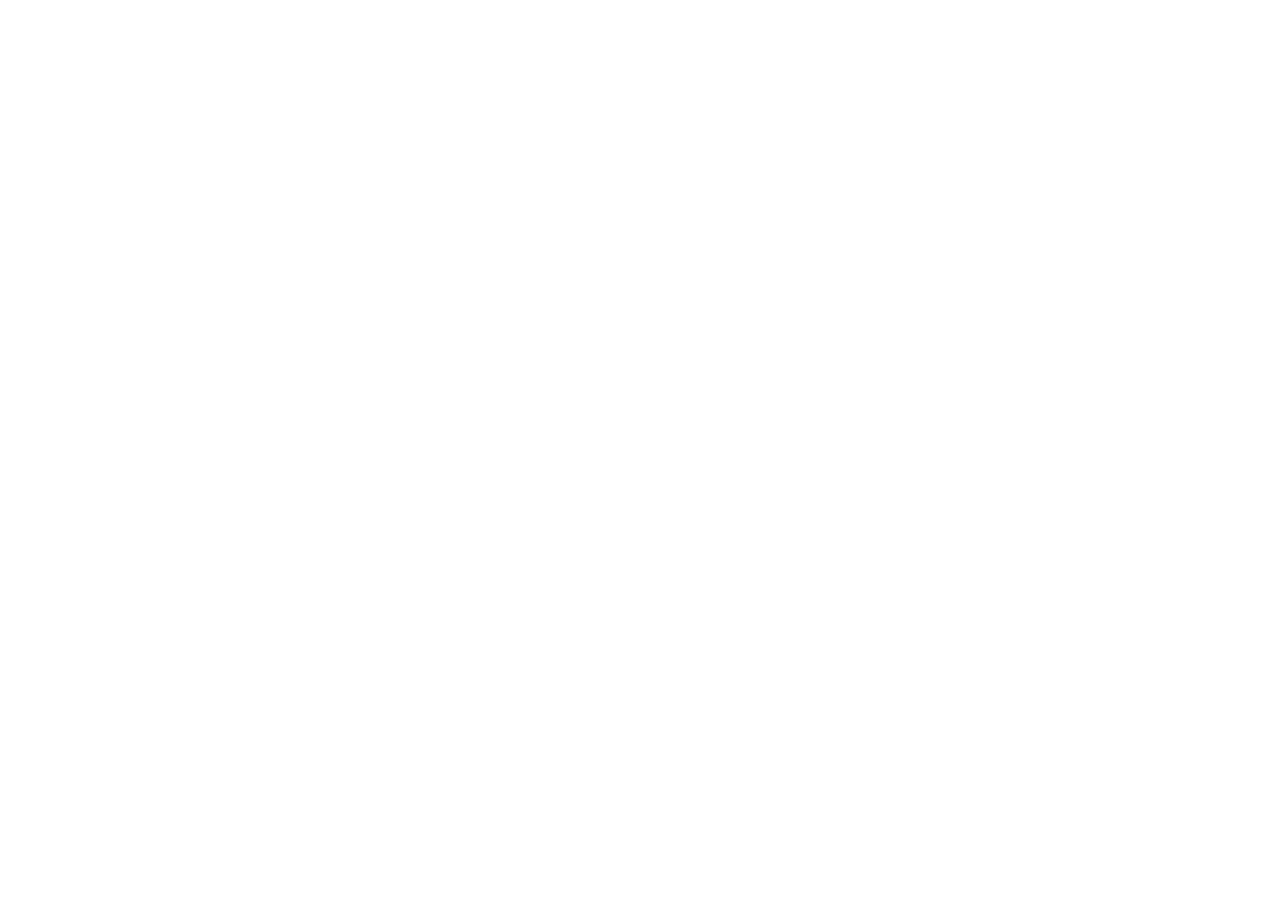
==== index.html @ de092c86 "Empezando proyecto" ====
<!DOCTYPE html>
<html>
    <head>
        <meta charset="utf-8">
        <meta http-equiv="X-UA-Compatible" content="IE=edge">
        <title>BlogDeCafé</title>
        <meta name="description" content="">
        <meta name="viewport" content="width=device-width, initial-scale=1">
        <link rel="stylesheet" href="css/normalize.css">
    </head>
    <body>
      
        <script src="" async defer></script>
    </body>
</html>
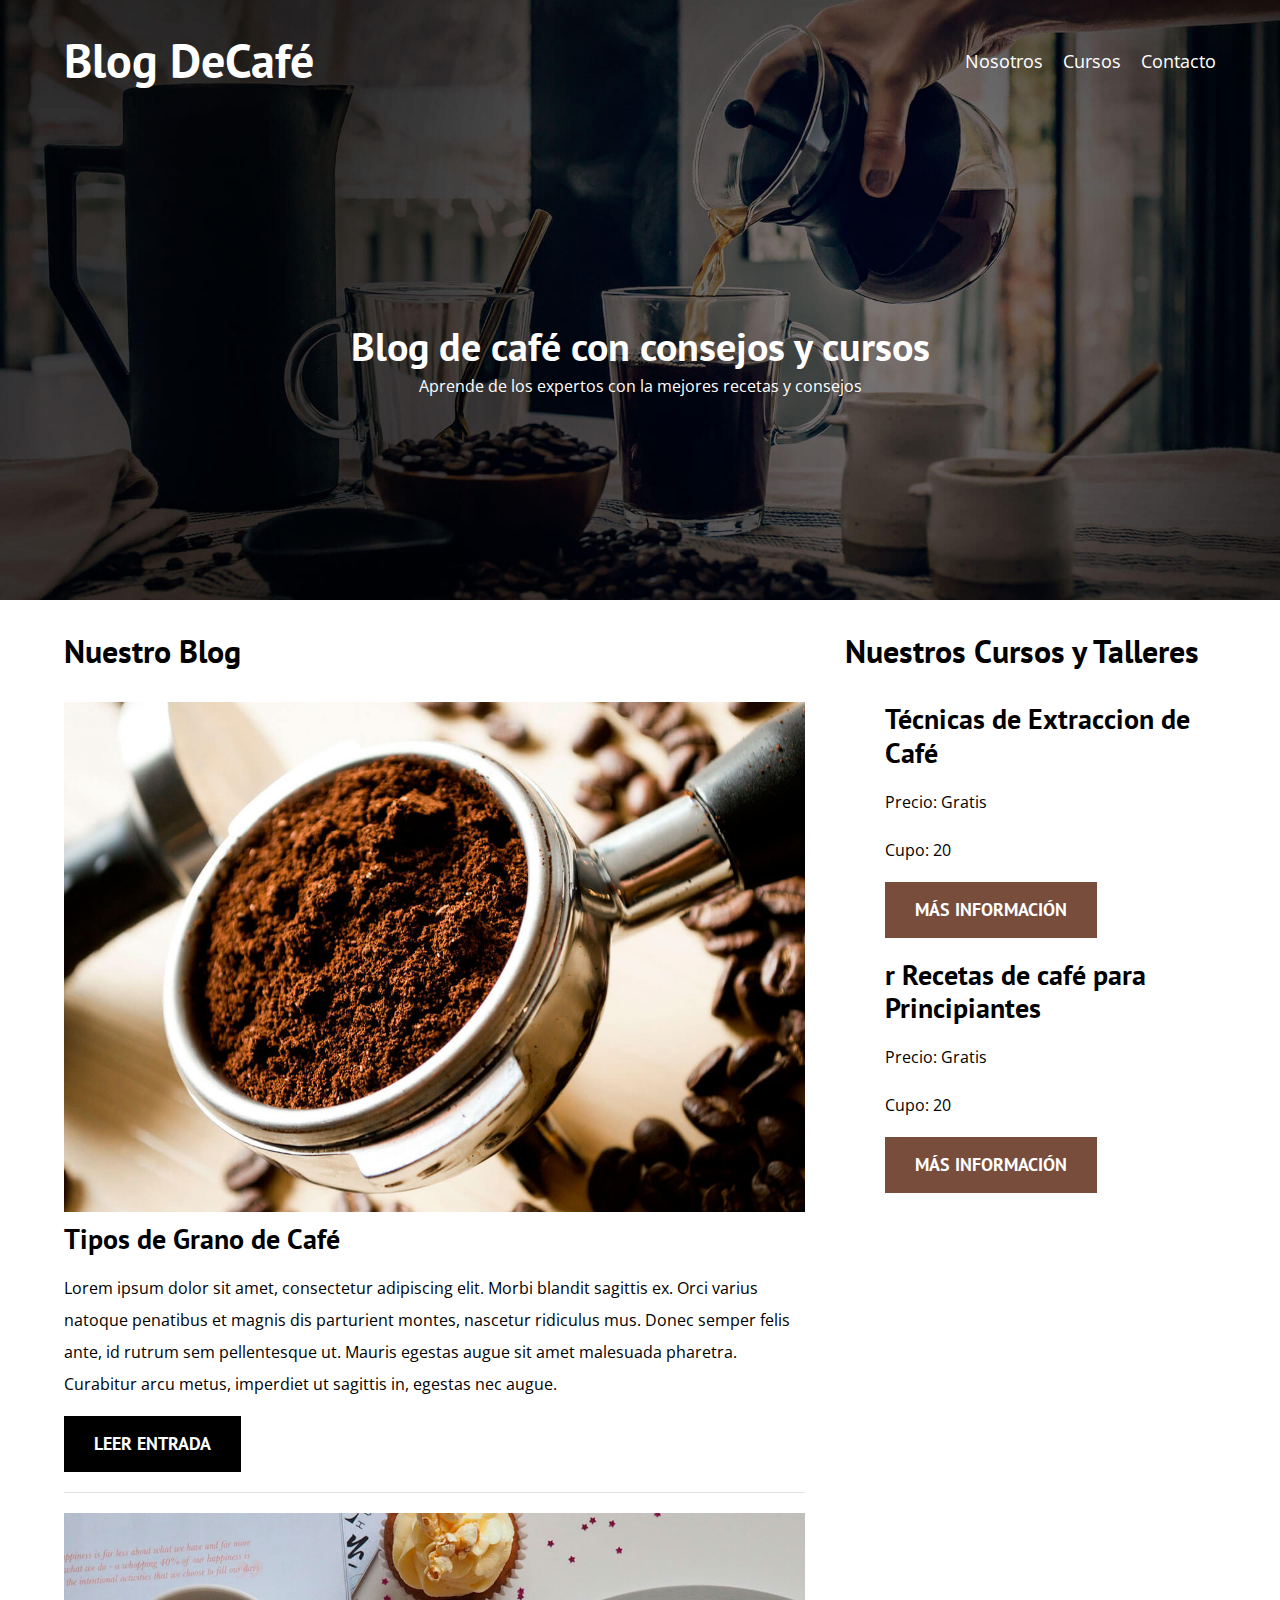
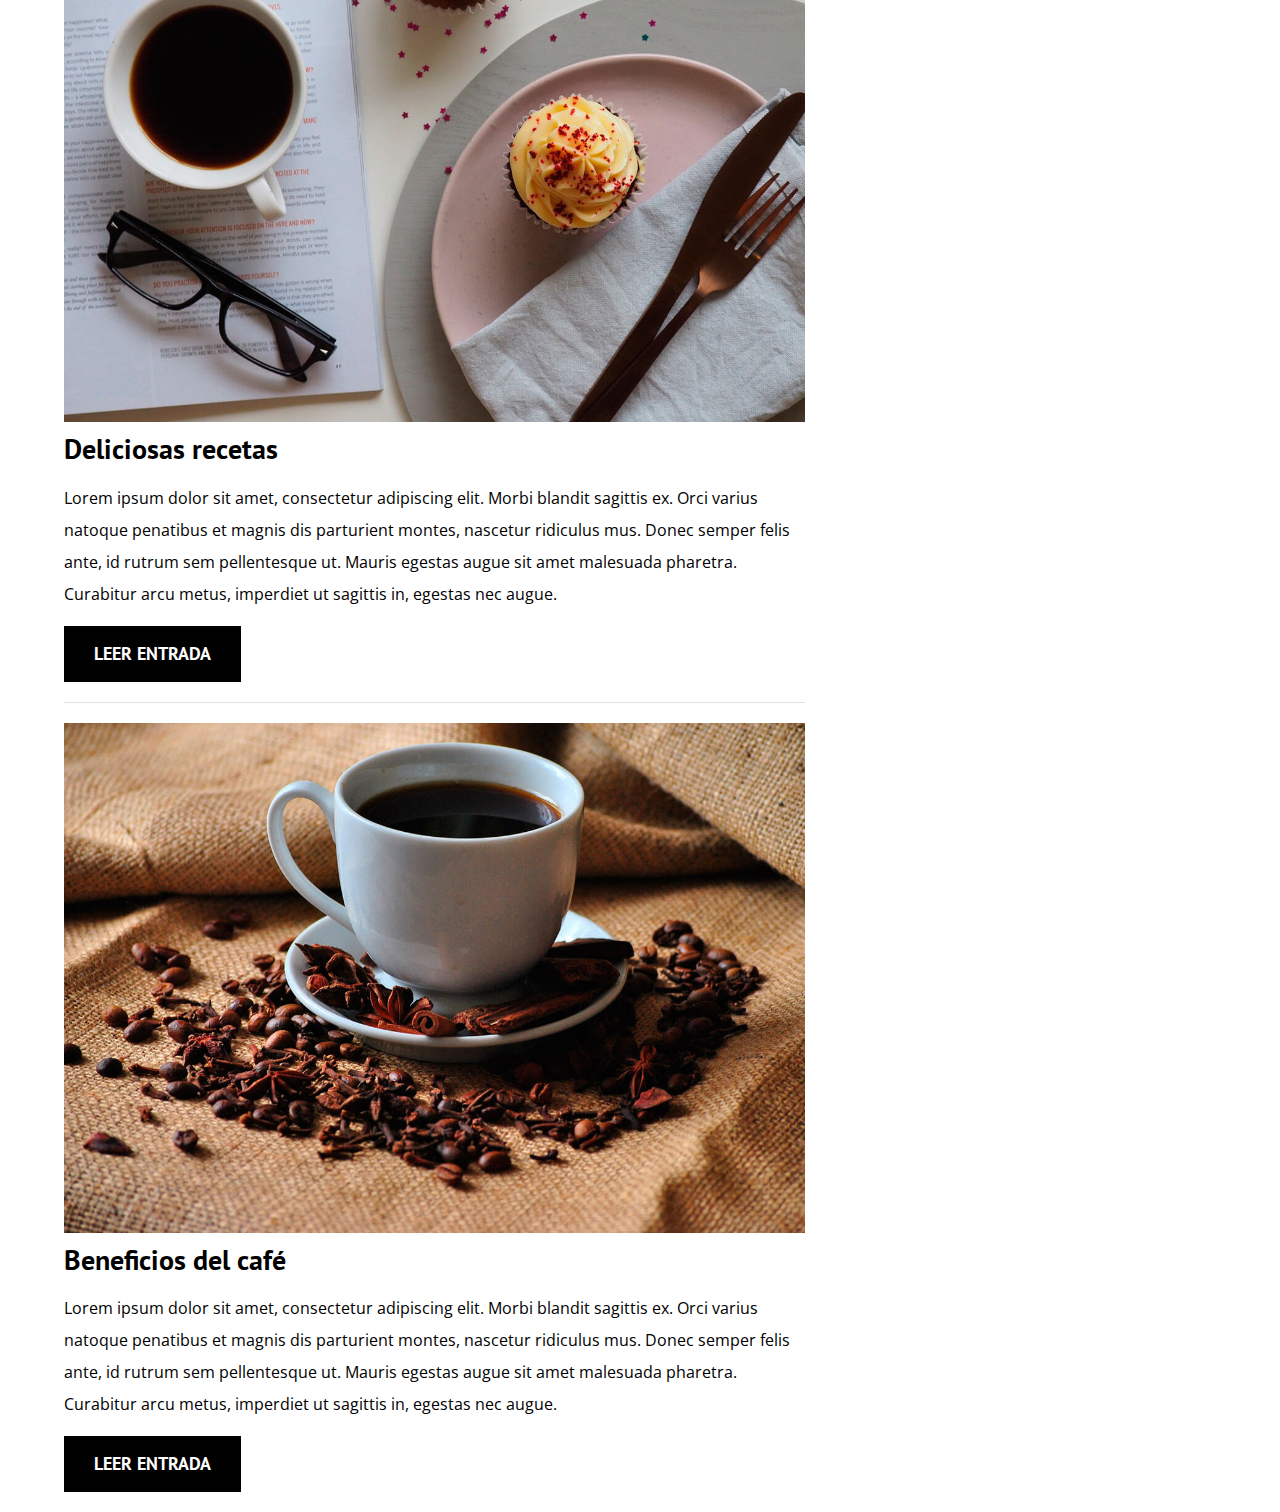
==== commit 07463827: "avance de pagina" ====
--- a/index.html
+++ b/index.html
@@ -1,15 +1,111 @@
 <!DOCTYPE html>
-<html>
+<html lang="en">
     <head>
         <meta charset="utf-8">
         <meta http-equiv="X-UA-Compatible" content="IE=edge">
         <title>BlogDeCafé</title>
-        <meta name="description" content="">
         <meta name="viewport" content="width=device-width, initial-scale=1">
         <link rel="stylesheet" href="css/normalize.css">
+        <link href="https://fonts.googleapis.com/css2?family=Open+Sans:ital,wght@0,300..800;1,300..800&family=PT+Sans:ital,wght@0,400;0,700;1,400;1,700&display=swap" rel="stylesheet">
+        <link rel="stylesheet" href="css/style.css">
+
+
     </head>
     <body>
       
-        <script src="" async defer></script>
+        <header class="header">
+
+        <div class="contenedor">
+            <div class="barra">
+                <a class="logo" href="index.html">
+                    <h1 class="logo__nombre"> Blog <span class="logo_bold"> DeCafé </span></h1>
+
+                </a>
+
+                <nav class="navegacion">
+                    <a href="nosotros.html" class="navegacion_enlace">Nosotros</a>
+                    <a href="cursos.html" class="navegacion_enlace">Cursos</a>
+                    <a href="contacto.html" class="navegacion_enlace">Contacto</a>
+                </nav>
+            </div>
+        </div>
+
+        <div class="header_texto">
+            <h2 class="no-margin"> Blog de café con consejos y cursos </h2>
+            <p class="no-margin"> Aprende de los expertos con la mejores recetas y consejos </p>
+</div>
+        </header>
+
+        <div class="contenedor contenido-principal">
+            <main class="blog">
+                <h3> Nuestro Blog </h3>
+
+                <article class="entrada">
+                    <div class="entrada_imagen">
+                        <img src="img/blog1.jpg" alt="imagen blog">
+                    </div>
+
+                    <div class="entrada_contenido">
+                        <h4 class="no-margin"> Tipos de Grano de Café </h4>
+                            <p> Lorem ipsum dolor sit amet, consectetur adipiscing elit. Morbi blandit sagittis ex. Orci varius natoque penatibus et magnis dis parturient montes, nascetur ridiculus mus. Donec semper felis ante, id rutrum sem pellentesque ut. Mauris egestas augue sit amet malesuada pharetra. Curabitur arcu metus, imperdiet ut sagittis in, egestas nec augue. </p>
+                            <a href="entrada.html" class="boton boton--primario"> Leer Entrada </a>                
+                    </div>
+                </article>
+
+                <article class="entrada">
+                    <div class="entrada_imagen">
+                        <img src="img/blog2.jpg" alt="imagen blog">
+                    </div>
+
+                    <div class="entrada_contenido">
+                        <h4 class="no-margin"> Deliciosas recetas </h4>
+                            <p> Lorem ipsum dolor sit amet, consectetur adipiscing elit. Morbi blandit sagittis ex. Orci varius natoque penatibus et magnis dis parturient montes, nascetur ridiculus mus. Donec semper felis ante, id rutrum sem pellentesque ut. Mauris egestas augue sit amet malesuada pharetra. Curabitur arcu metus, imperdiet ut sagittis in, egestas nec augue. </p>
+                            <a href="entrada.html" class="boton boton--primario"> Leer Entrada </a>                
+                    </div>
+                </article>
+
+                <article class="entrada">
+                    <div class="entrada_imagen">
+                        <img src="img/blog3.jpg" alt="imagen blog">
+                    </div>
+
+                    <div class="entrada_contenido">
+                        <h4 class="no-margin"> Beneficios del café </h4>
+                            <p> Lorem ipsum dolor sit amet, consectetur adipiscing elit. Morbi blandit sagittis ex. Orci varius natoque penatibus et magnis dis parturient montes, nascetur ridiculus mus. Donec semper felis ante, id rutrum sem pellentesque ut. Mauris egestas augue sit amet malesuada pharetra. Curabitur arcu metus, imperdiet ut sagittis in, egestas nec augue. </p>
+                            <a href="entrada.html" class="boton boton--primario"> Leer Entrada </a>                
+                    </div>
+                </article>
+
+            </main>
+            <aside class="sidebar">
+                <h3> Nuestros Cursos y Talleres </h3>
+                
+                <ul class="cursos .no-padding">
+                    <li class="widget-curso">
+                        <h4 class="no-margin"> Técnicas de Extraccion de Café </h4>
+                        <p class="widget-curso_label"> Precio:
+                            <span class="widget-curso_info"> Gratis </span>
+                        </p>
+                        <p class="widget-curso_label"> Cupo:
+                            <span class="widget-curso_info"> 20 </span>
+                        </p>
+                        <a href="entrada.html" class="boton boton--secundario"> Más Información </a>  
+                    </li>
+
+                    <li class="widget-curso">
+                        <h4 class="no-margin"> r Recetas de café para Principiantes </h4>
+                        <p class="widget-curso_label"> Precio:
+                            <span class="widget-curso_info"> Gratis </span>
+                        </p>
+                        <p class="widget-curso_label"> Cupo:
+                            <span class="widget-curso_info"> 20 </span>
+                        </p>
+                        <a href="entrada.html" class="boton boton--secundario"> Más Información </a>  
+                    </li>
+
+                </lu>
+            </aside>
+        </div>
+
     </body>
 </html>--- a/css/style.css
+++ b/css/style.css
@@ -0,0 +1,167 @@
+:root {
+    --fuenteHeading: 'PT Sans', sans-serif;
+    --fuenteParrafos: 'Open Sans', sans-serif;
+
+    --primario: #784D3C;
+    --gris: #e1e1e1;
+    --blanco: #ffffff;
+    --negro: #000000;
+}
+html {
+    box-sizing: border-box;
+    font-size: 62.5%; /* 1rem = 10px*/
+}
+*, *:before, *:after {
+    box-sizing: inherit;
+}
+body {
+    font-family: var(--fuenteParrafos);
+    font-size: 1.6rem;
+    line-height: 2;
+}
+
+/* Globales */
+
+.contenedor {
+    max-width: 120rem;
+    width: 90%;
+    margin: 0 auto;
+}
+a {
+    text-decoration: none;
+}
+h1, h2, h3, h4 {
+    font-family: var(--fuenteHeading);
+    line-height: 1.2;
+}
+h1 {
+    font-size: 4.8rem;
+}
+h2 {
+    font-size: 4rem;
+}
+h3 {
+    font-size: 3.2rem;
+}
+h4 {
+    font-size: 2.8rem; 
+}
+img {
+    max-width: 100%;
+}
+
+/** Utilidades **/
+
+.no-margin {
+    margin: 0;
+}
+.no-padding {
+    padding: 0;
+}
+.centrar-texto {
+    text-align: center;
+}
+
+/** Header **/
+.header {
+    background-image: url(../img/banner.jpg) ;
+    height: 60rem;
+    background-size: cover;
+    background-repeat: no-repeat;
+    background-position: center center;
+}
+.header_texto {
+    text-align: center;
+    color: var(--blanco);
+    margin-top: 5rem;
+}
+@media (min-width: 768px) {
+    .header_texto {
+        margin-top: 20rem;
+    }
+}
+
+@media (min-width: 768px) {
+    .barra { 
+        display: flex;
+        justify-content: space-between;
+        align-items: center; 
+    }
+}
+.logo {
+    color: var(--blanco);
+}
+.logo_nombre {
+    font-weight: 400;
+}
+.logo_bold{
+    font-weight: 700;
+}
+
+
+@media (min-width: 768px) {
+    .navegacion {
+        display: flex;
+        gap: 2rem;
+    }
+}
+.navegacion_enlace {
+    display: block;
+    text-align: center;
+    font-size: 1.8rem;
+    color: var(--blanco);
+}
+
+@media (min-width:768px) {
+    .contenido-principal {
+        display: grid;
+        grid-template-columns: 2fr 1fr;
+        column-gap: 4rem;
+    }
+}
+
+.entrada {
+    border-bottom: 1px solid var(--gris);
+    margin-bottom: 2rem;
+}
+.entrada:last-of-type {
+    border: none;
+    margin-bottom: 0;
+}
+.boton {
+    display: block;
+    font-family: var(--fuenteHeading);
+    color: var(--blanco);
+    text-align: center;
+    padding: 1rem 3rem;
+    font-size: 1.8rem;
+    text-transform: uppercase;
+    font-weight: 700;
+    margin-bottom: 2rem;
+}
+@media (min-width: 768px) {
+    .boton {
+        display: inline-block;
+    }
+}
+.boton--primario {
+    background-color: var(--negro);
+}
+.boton--secundario {
+    background-color: var(--primario);
+}
+
+.cursos {
+    list-style: none;
+}
+
+.widget-curso {
+border-bottom: ;
+}
+.widget-curso_label{
+
+}
+
+.widget-curso_info {
+
+}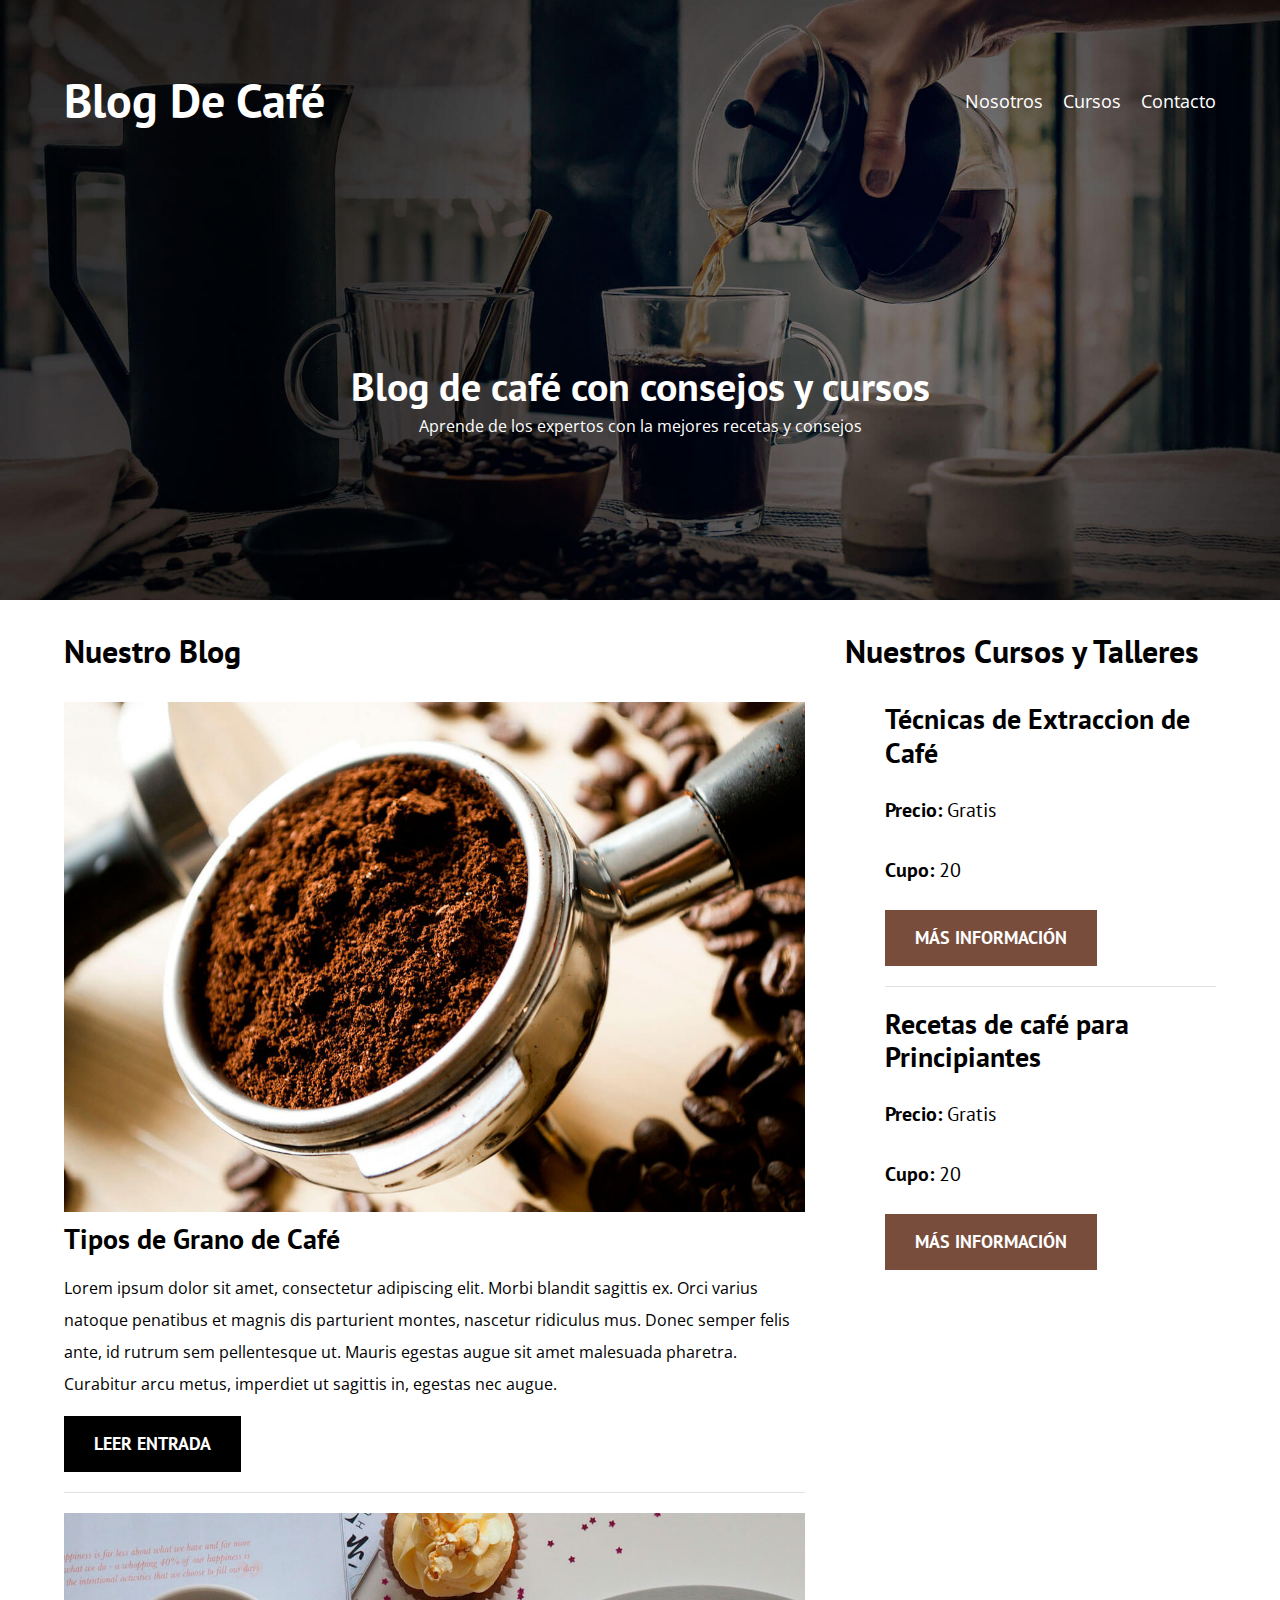
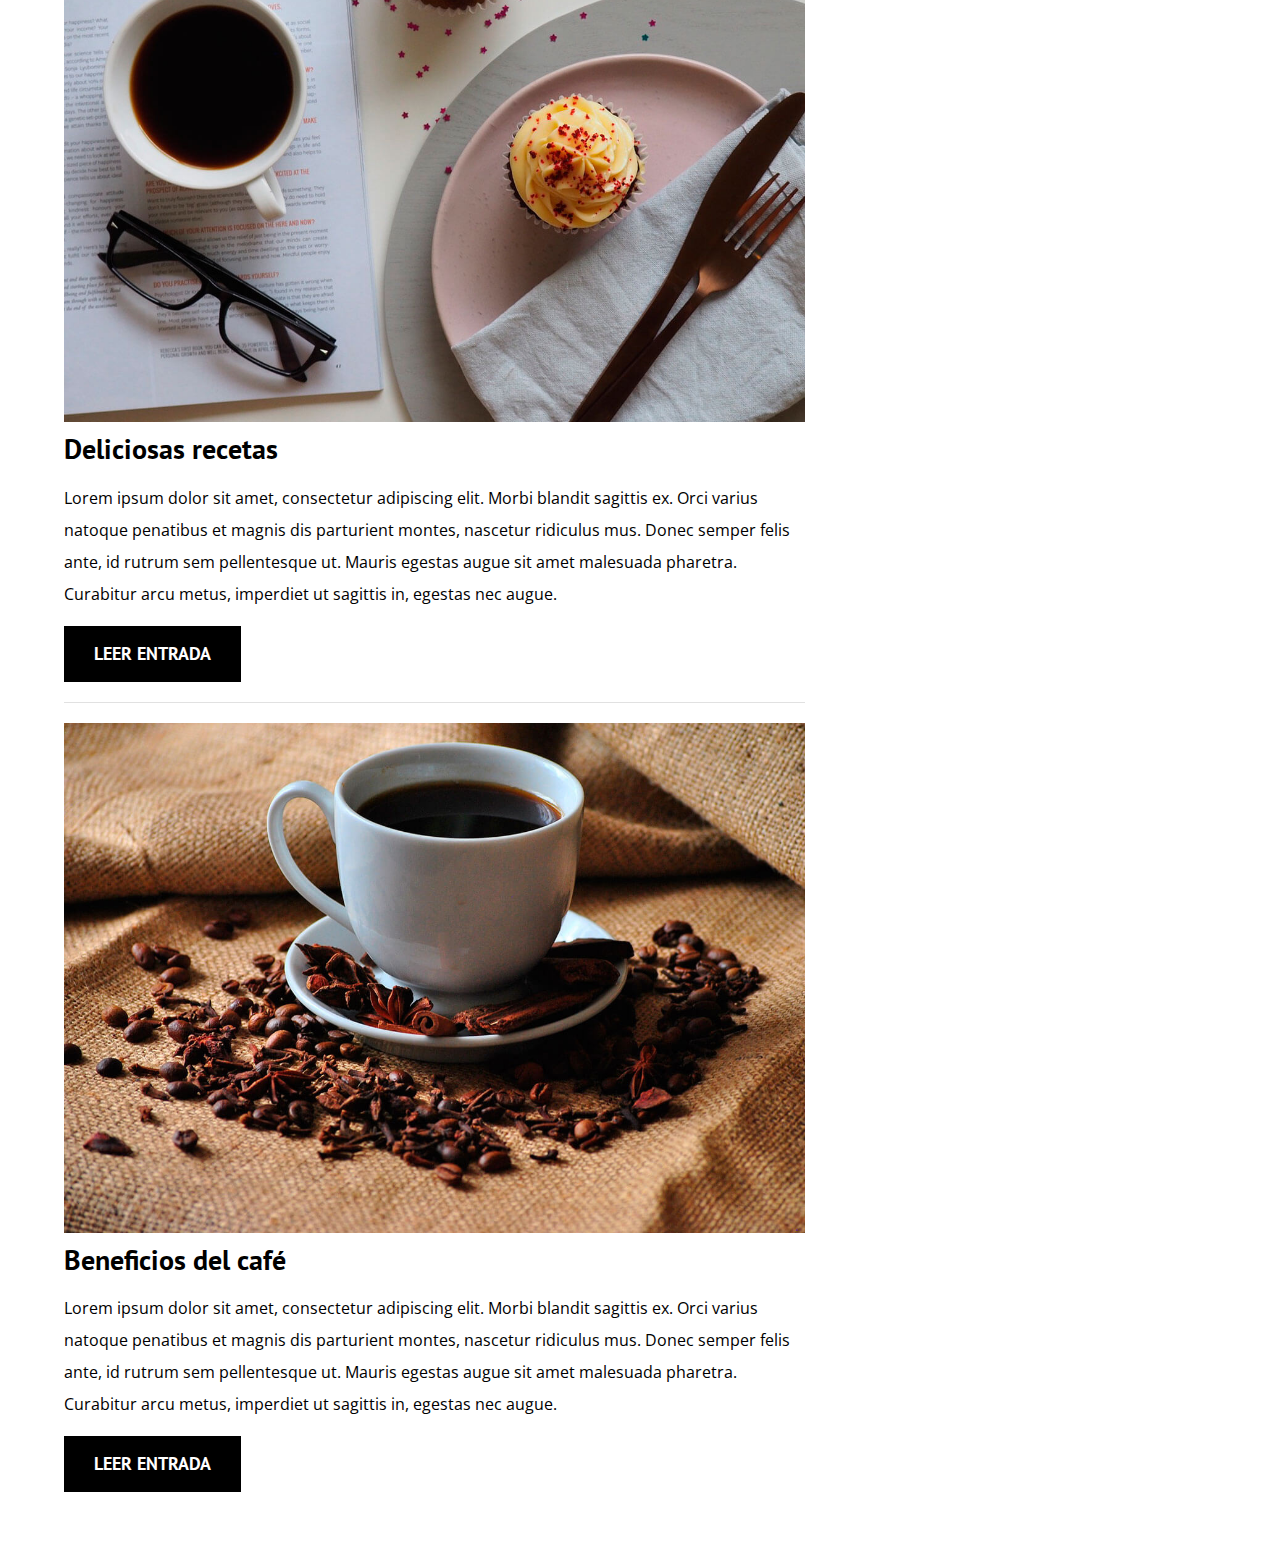
==== commit 23d68cab: "segundo avance del dia" ====
--- a/index.html
+++ b/index.html
@@ -18,7 +18,7 @@
         <div class="contenedor">
             <div class="barra">
                 <a class="logo" href="index.html">
-                    <h1 class="logo__nombre"> Blog <span class="logo_bold"> DeCafé </span></h1>
+                    <h1 class="logo__nombre"> Blog <span class="logo_bold"> De Café</span></h1>
 
                 </a>
 
@@ -93,7 +93,7 @@
                     </li>
 
                     <li class="widget-curso">
-                        <h4 class="no-margin"> r Recetas de café para Principiantes </h4>
+                        <h4 class="no-margin"> Recetas de café para Principiantes </h4>
                         <p class="widget-curso_label"> Precio:
                             <span class="widget-curso_info"> Gratis </span>
                         </p>
@@ -102,10 +102,14 @@
                         </p>
                         <a href="entrada.html" class="boton boton--secundario"> Más Información </a>  
                     </li>
-
                 </lu>
             </aside>
         </div>
 
+        <footer class="footer">
+            <div class="contenedor">
+
+            </div>
+        </footer> 
     </body>
 </html>--- a/css/style.css
+++ b/css/style.css
@@ -25,6 +25,7 @@
 .contenedor {
     max-width: 120rem;
     width: 90%;
+    width: min(90%, 120rem);
     margin: 0 auto;
 }
 a {
@@ -80,6 +81,9 @@
         margin-top: 20rem;
     }
 }
+.barra {
+    padding-top: 4rem;
+}
 
 @media (min-width: 768px) {
     .barra { 
@@ -138,12 +142,16 @@
     text-transform: uppercase;
     font-weight: 700;
     margin-bottom: 2rem;
+    border: none;
 }
 @media (min-width: 768px) {
     .boton {
         display: inline-block;
     }
 }
+.boton:hover {
+    cursor: pointer;
+}
 .boton--primario {
     background-color: var(--negro);
 }
@@ -156,12 +164,97 @@
 }
 
 .widget-curso {
-border-bottom: ;
-}
-.widget-curso_label{
-
-}
-
+    border-bottom: 1px solid var(--gris);
+    margin-bottom: 2rem;
+}
+.widget-curso:last-of-type {
+    border: none;
+    margin-bottom: 0;
+}
+.widget-curso_label {
+    font-family: var(--fuenteHeading);
+    font-weight: bold;
+}
 .widget-curso_info {
-
+    font-weight: normal;
+}
+.widget-curso_label,
+.widget-curso_info {
+    font-size: 2rem;
+}
+
+.footer {
+    background-color: var(--negro);
+    padding-bottom: 3rem 0;
+    margin-top: 4rem;
+}
+
+/** Sobre Nosotros **/
+@media (min-width: 768px) {
+    .sobre-nosotros {
+        display: grid;
+        grid-template-columns: repeat(2, 1fr);
+        column-gap: 2rem;
+    }
+}
+
+/**Cursos**/
+.curso {
+    padding: 3rem 0;
+    border-bottom: 1px solid var(--gris);
+}
+@media (min-width: 768px) {
+    .curso {
+        display: grid;
+        grid-template-columns: 1fr 2fr;
+        column-gap: 2rem;
+    }
+}
+
+.curso:last-of-type {
+    border: none;
+}
+
+.curso_label {
+    font-family: var(--fuenteHeading);
+    font-weight: bold;
+}
+.curso_info {
+    font-weight: normal;
+}
+.curso_label,
+.curso_info {
+    font-size: 2rem;
+}
+
+/** Contacto **/
+
+.contacto-bg {
+    background-image: url(../img/contacto.jpg);
+    height: 40rem;
+    background-size: cover;
+    background-repeat: no-repeat;
+}
+
+.formulario {
+    background-color: var(--blanco);
+    margin: -5rem auto 0 auto;
+    width: 95%;
+    padding: 5rem;
+}
+.campo {
+    display: flex;
+    margin-bottom: 2rem;
+    gap: 32px;
+}
+.campo_label {
+    flex: 0 0 9rem;
+    text-align: right;
+}
+.campo_field {
+    flex: 1;
+    border: 1px solid var(--gris);
+}
+.campo_field--textarea {
+    height: 20rem;
 }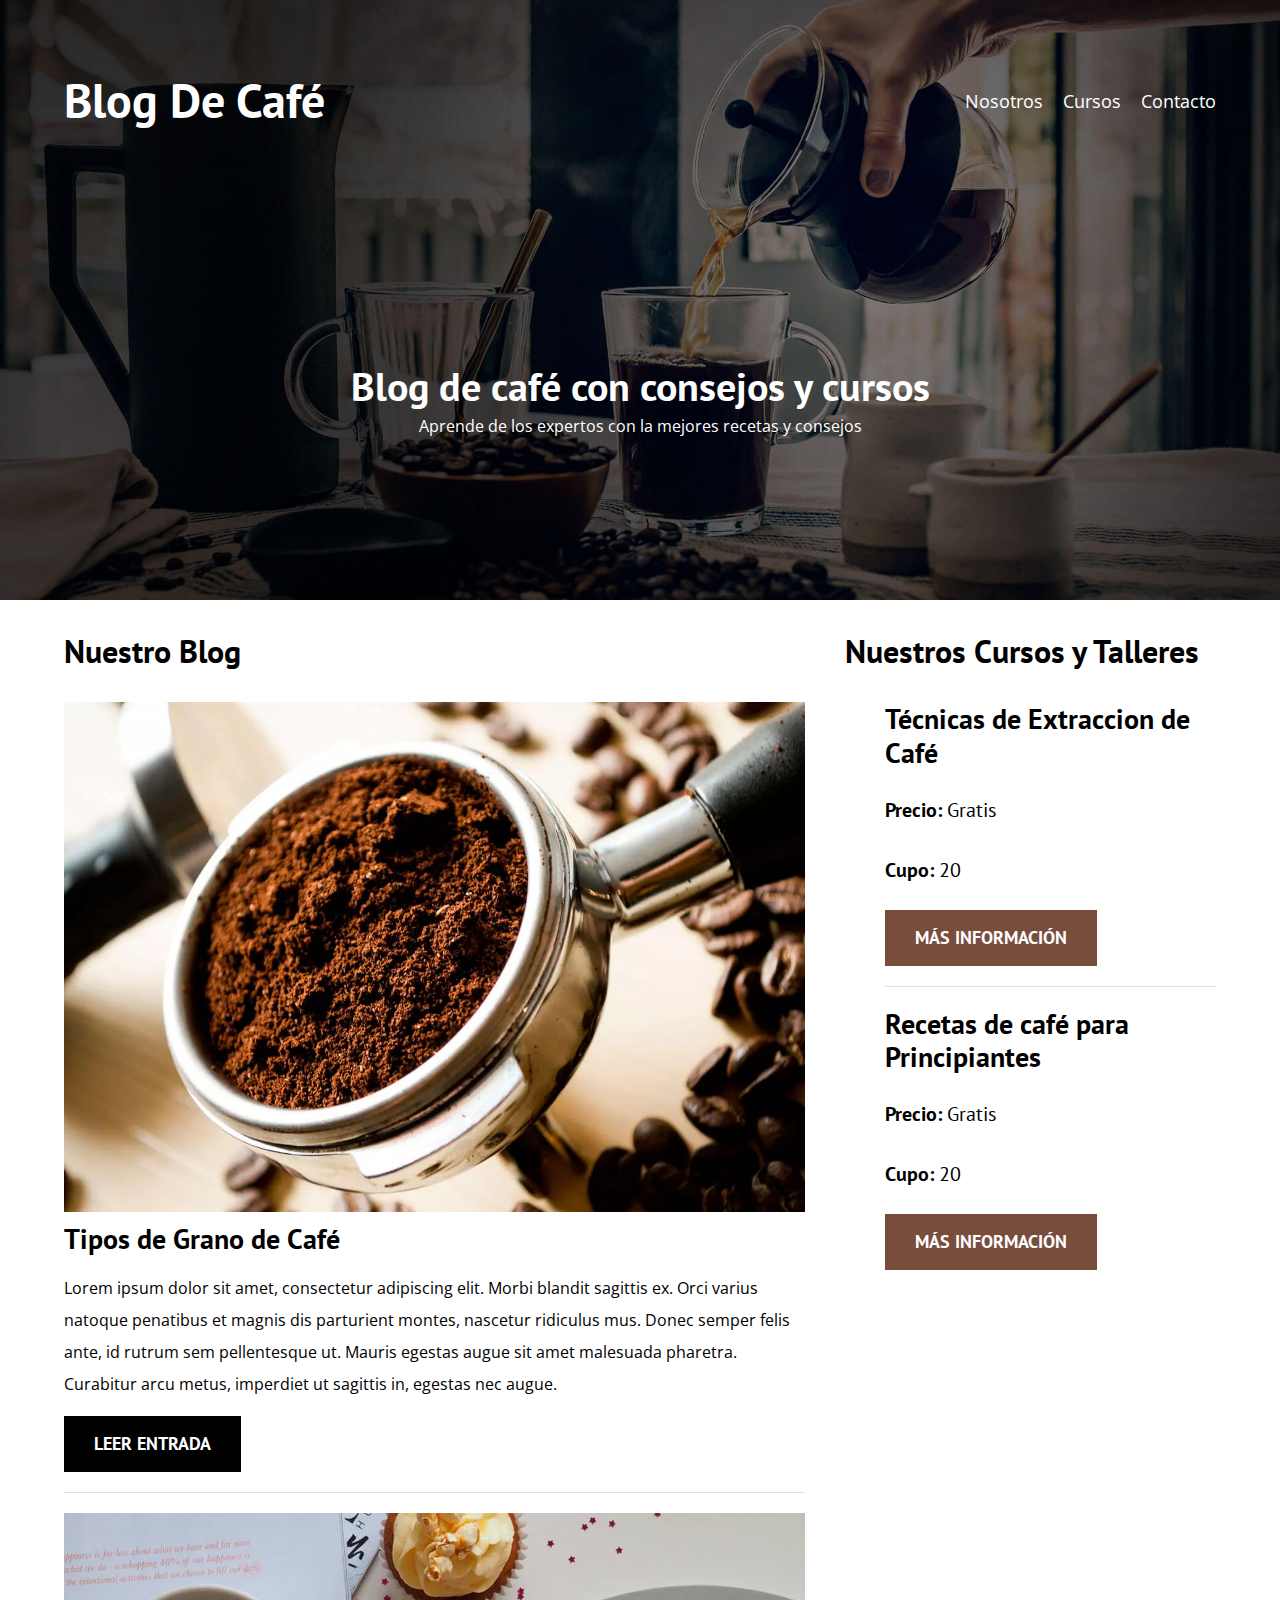
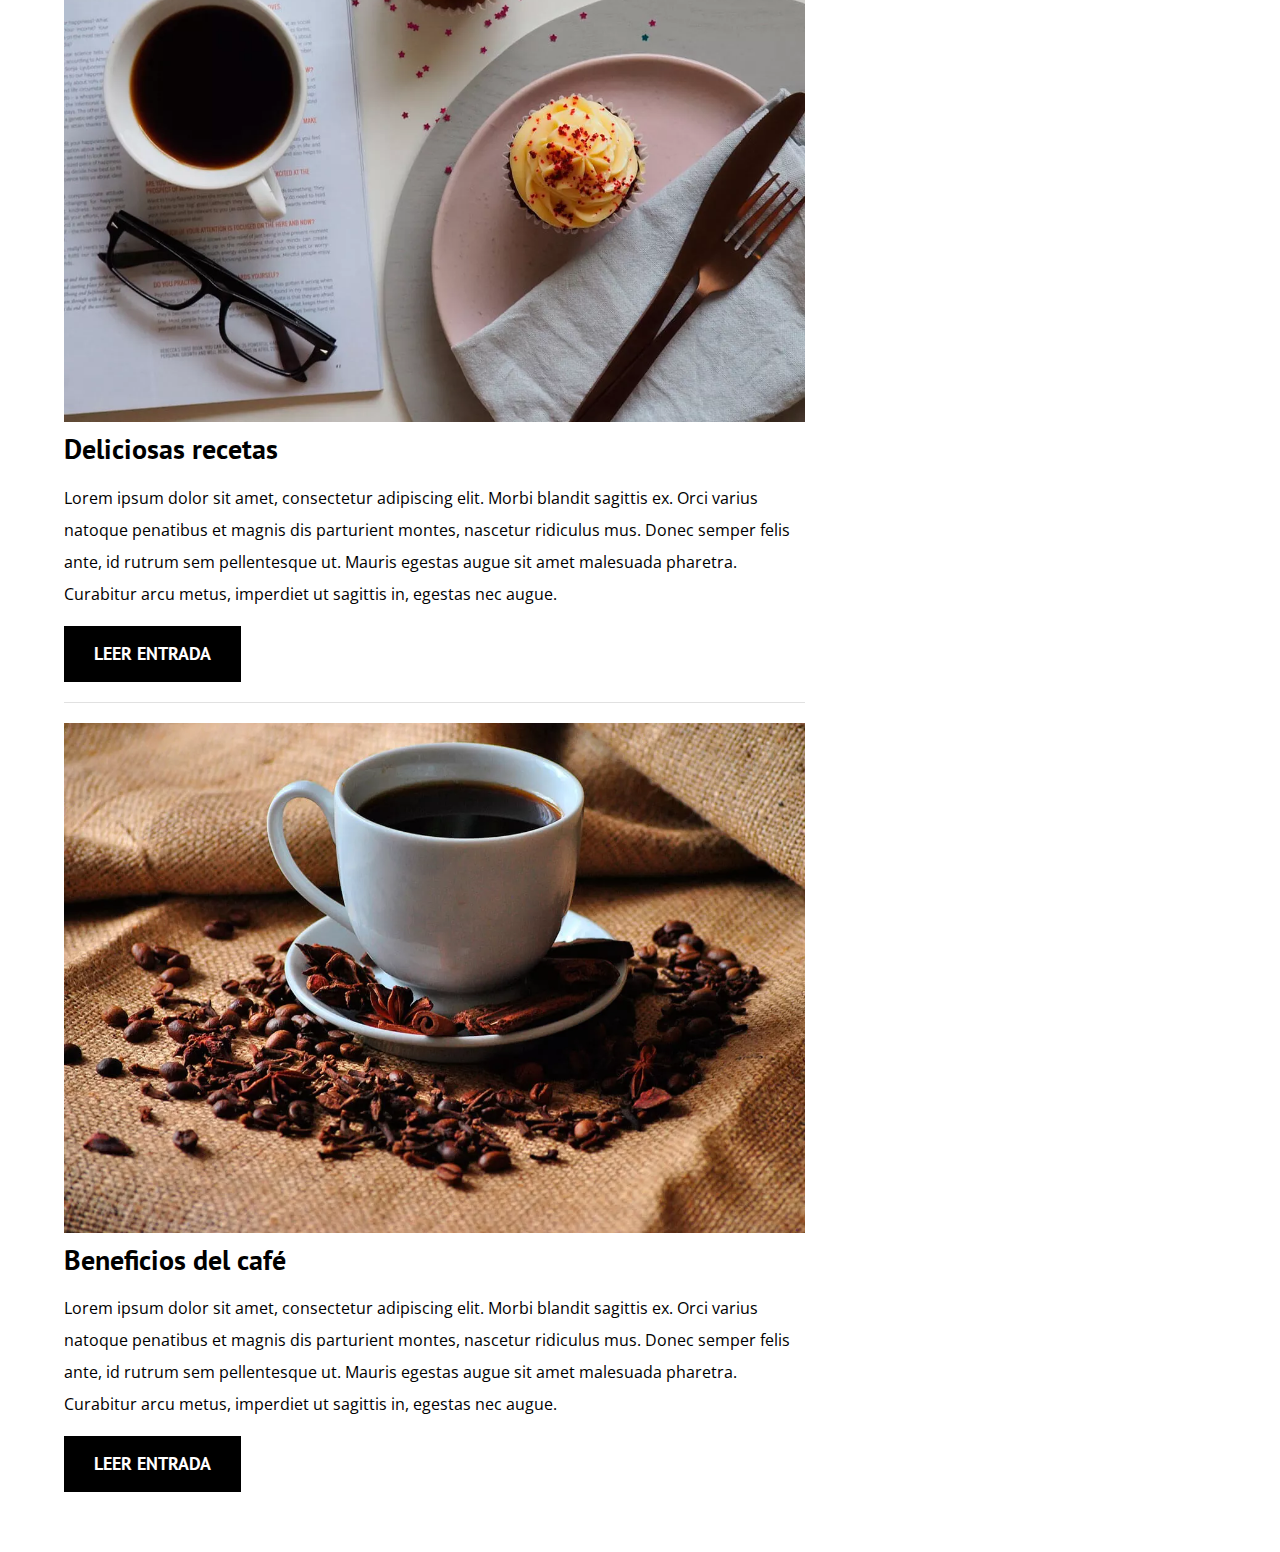
==== commit 7fa00a5d: "avance, mojorando el performance" ====
--- a/index.html
+++ b/index.html
@@ -5,10 +5,21 @@
         <meta http-equiv="X-UA-Compatible" content="IE=edge">
         <title>BlogDeCafé</title>
         <meta name="viewport" content="width=device-width, initial-scale=1">
+        
+        <!-- Prefetch -->
+
+        <link rel="prefetch" href="cursos.html" as="document">
+
+        <!-- Preload -->
+        <link href="preload" href="css/normalize.css" as="style">
         <link rel="stylesheet" href="css/normalize.css">
+
+        <link rel="preload" href="https://fonts.googleapis.com/css2?family=Open+Sans:ital,wght@0,300..800;1,300..800&family=PT+Sans:ital,wght@0,400;0,700;1,400;1,700&display=swap" 
+        crossorigin="crossorigin" as="font">
         <link href="https://fonts.googleapis.com/css2?family=Open+Sans:ital,wght@0,300..800;1,300..800&family=PT+Sans:ital,wght@0,400;0,700;1,400;1,700&display=swap" rel="stylesheet">
+        
+        <link href="preload" href="css/style.css" as="style">
         <link rel="stylesheet" href="css/style.css">
-
 
     </head>
     <body>
@@ -42,7 +53,11 @@
 
                 <article class="entrada">
                     <div class="entrada_imagen">
-                        <img src="img/blog1.jpg" alt="imagen blog">
+                        <picture>
+                            <source loading="lazy" srcset="img/blog1.webp" type="image/webp">
+                            <img loading="lazy" src="img/blog1.jpg" alt="imagen blog">
+                        </picture>
+
                     </div>
 
                     <div class="entrada_contenido">
@@ -54,7 +69,10 @@
 
                 <article class="entrada">
                     <div class="entrada_imagen">
-                        <img src="img/blog2.jpg" alt="imagen blog">
+                    <picture>
+                            <source loading="lazy" srcset="img/blog2.webp" type="image/webp">
+                            <img loading="lazy" src="img/blog2.jpg" alt="imagen blog">
+                        </picture>
                     </div>
 
                     <div class="entrada_contenido">
@@ -66,7 +84,10 @@
 
                 <article class="entrada">
                     <div class="entrada_imagen">
-                        <img src="img/blog3.jpg" alt="imagen blog">
+                    <picture>
+                            <source loading="lazy" srcset="img/blog3.webp" type="image/webp">
+                            <img loading="lazy" src="img/blog3.jpg" alt="imagen blog">
+                        </picture>
                     </div>
 
                     <div class="entrada_contenido">
--- a/css/style.css
+++ b/css/style.css
@@ -245,11 +245,12 @@
 .campo {
     display: flex;
     margin-bottom: 2rem;
-    gap: 32px;
+    gap: 2px;
 }
 .campo_label {
     flex: 0 0 9rem;
     text-align: right;
+    padding-right: 2rem;
 }
 .campo_field {
     flex: 1;
--- a/css/style.css
+++ b/css/style.css
@@ -245,11 +245,12 @@
 .campo {
     display: flex;
     margin-bottom: 2rem;
-    gap: 32px;
+    gap: 2px;
 }
 .campo_label {
     flex: 0 0 9rem;
     text-align: right;
+    padding-right: 2rem;
 }
 .campo_field {
     flex: 1;
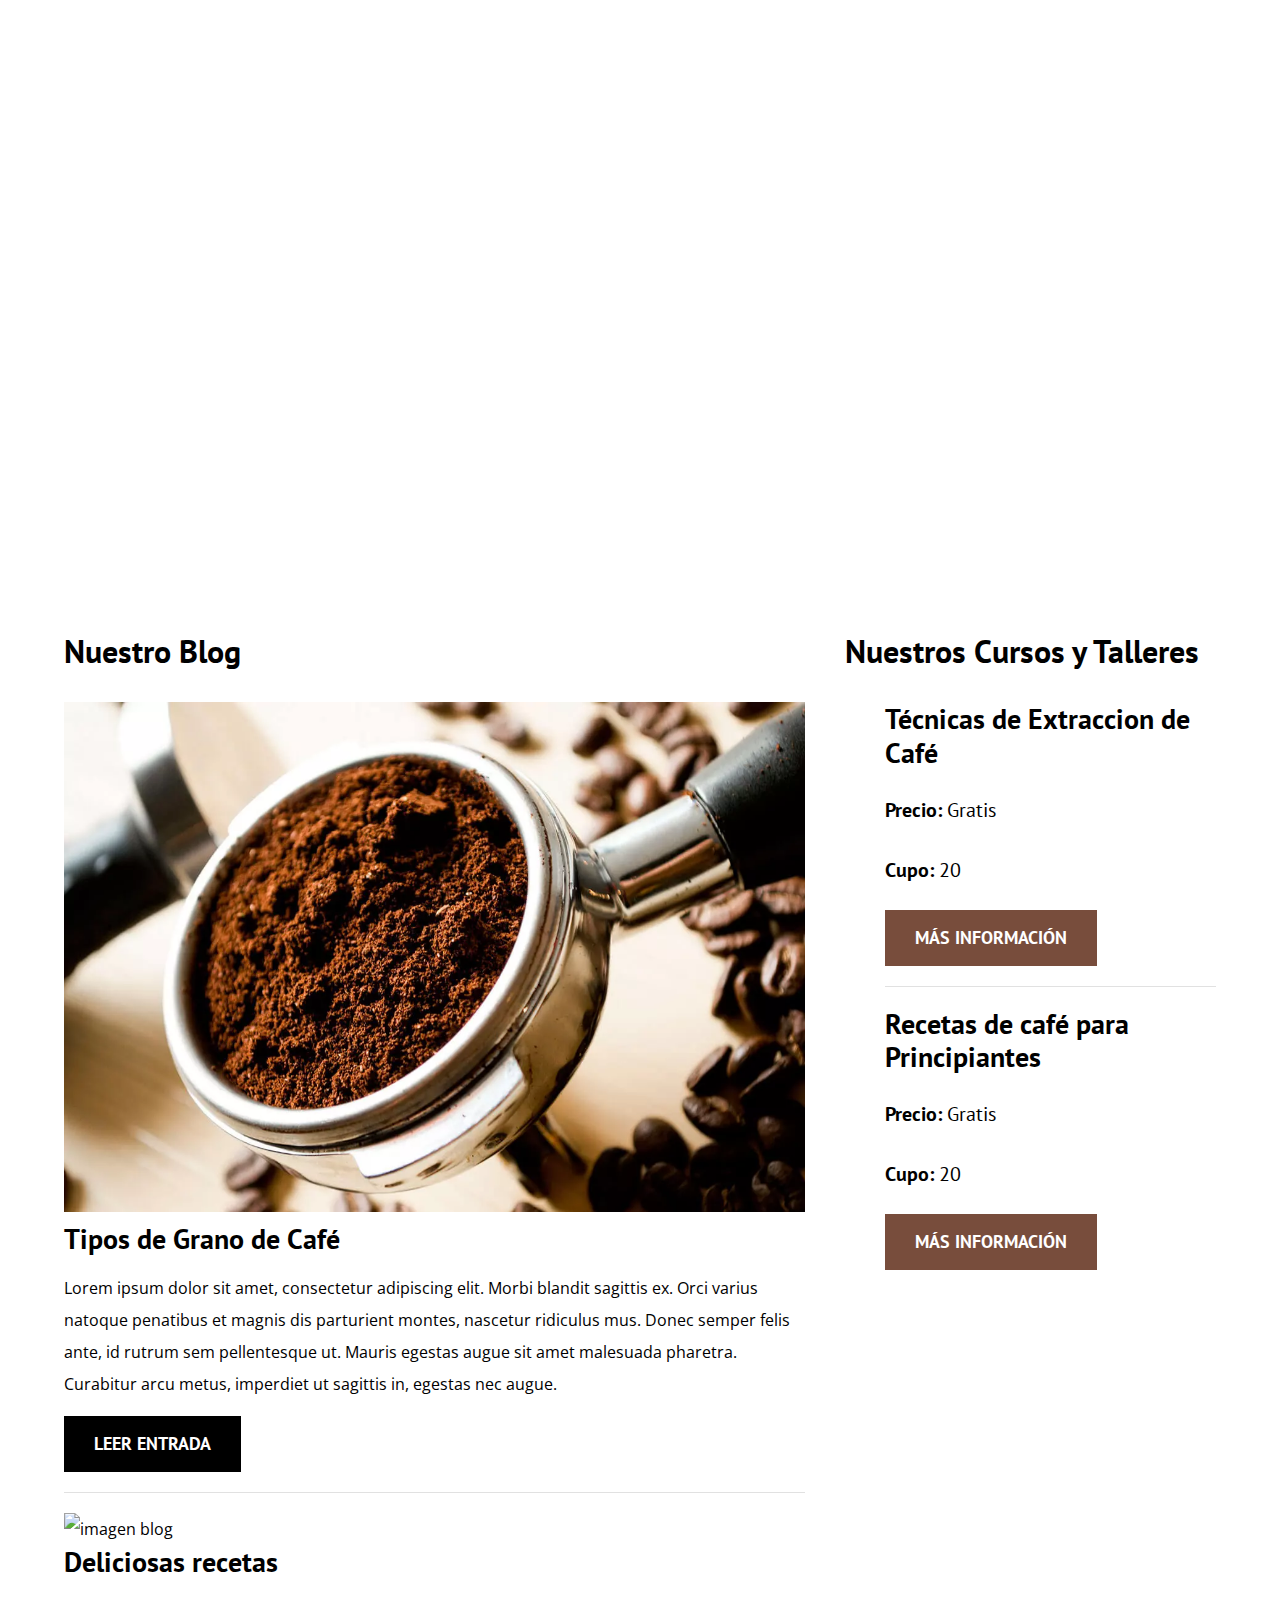
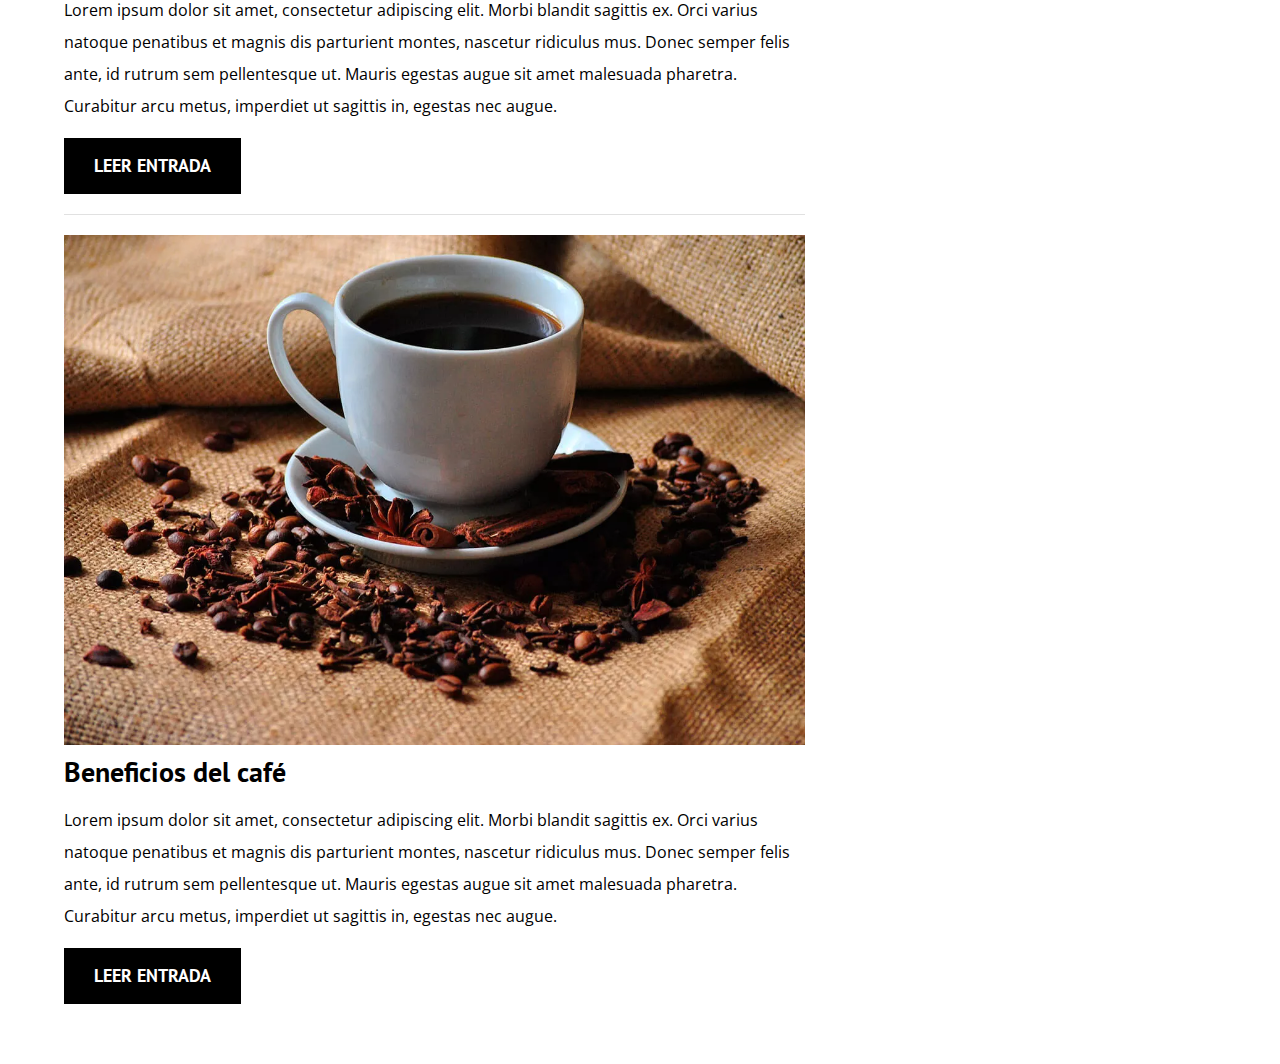
==== commit ee1ddafc: "finalizacion de pagina" ====
--- a/index.html
+++ b/index.html
@@ -70,7 +70,7 @@
                 <article class="entrada">
                     <div class="entrada_imagen">
                     <picture>
-                            <source loading="lazy" srcset="img/blog2.webp" type="image/webp">
+                            <source loading="lazy" srcset="img/blo1.webp" type="image/webp">
                             <img loading="lazy" src="img/blog2.jpg" alt="imagen blog">
                         </picture>
                     </div>
@@ -132,5 +132,7 @@
 
             </div>
         </footer> 
+
+        <script src="js/modernizr.js"></script>
     </body>
 </html>--- a/css/style.css
+++ b/css/style.css
@@ -64,8 +64,14 @@
 }
 
 /** Header **/
+.webp .header {
+    background-image: url(../img/banner.webp);
+}
+.no-webp .header {
+    background-image: url(./img/banner.jpg);
+}
 .header {
-    background-image: url(../img/banner.jpg) ;
+    
     height: 60rem;
     background-size: cover;
     background-repeat: no-repeat;
--- a/css/style.css
+++ b/css/style.css
@@ -64,8 +64,14 @@
 }
 
 /** Header **/
+.webp .header {
+    background-image: url(../img/banner.webp);
+}
+.no-webp .header {
+    background-image: url(./img/banner.jpg);
+}
 .header {
-    background-image: url(../img/banner.jpg) ;
+    
     height: 60rem;
     background-size: cover;
     background-repeat: no-repeat;
